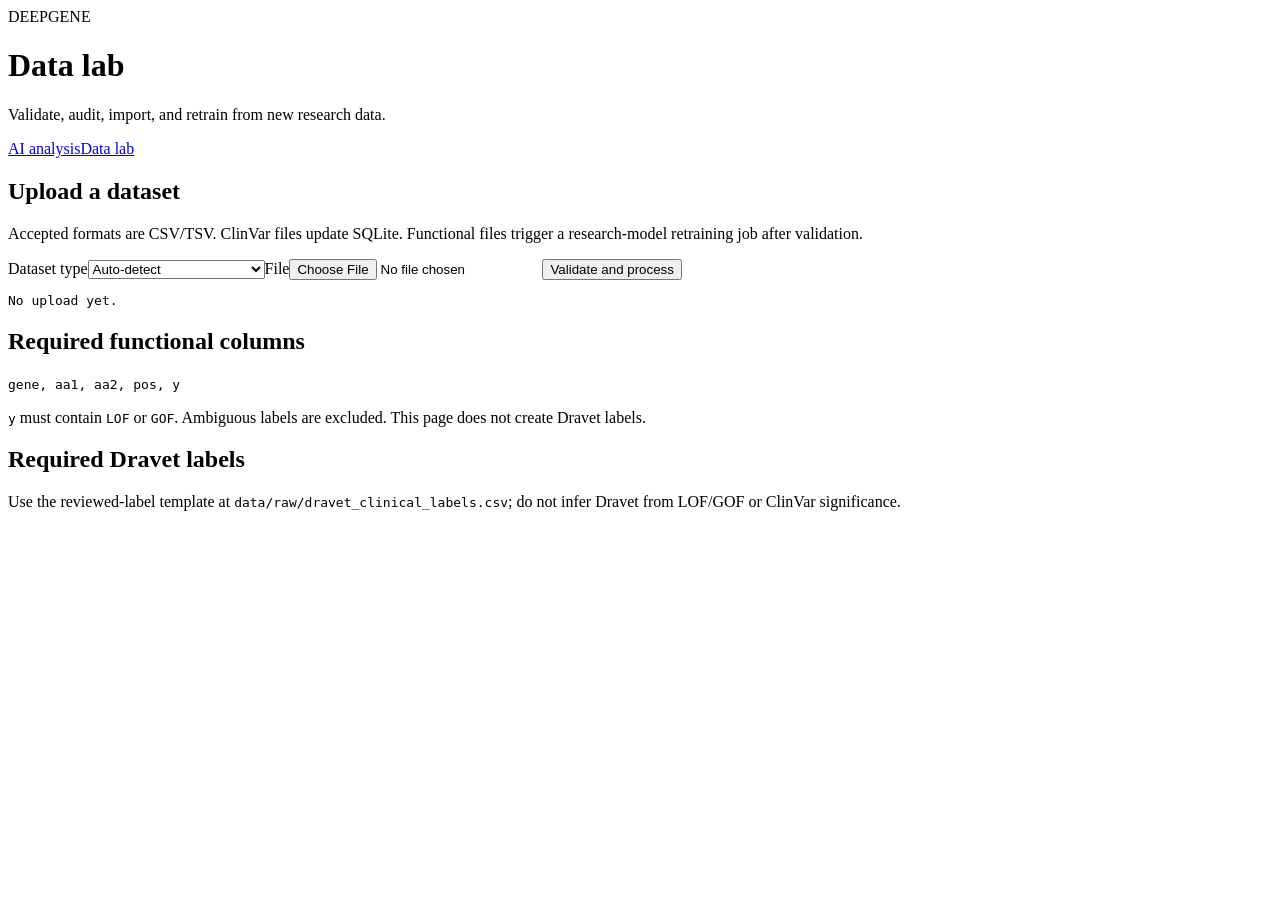
==== app/static/upload.html @ d3c5e2a1 "Add DeepGene Gen2 pipeline and local dashboard" ====
<!doctype html>
<html lang="en"><head><meta charset="utf-8"><meta name="viewport" content="width=device-width,initial-scale=1"><title>DeepGene Data Lab</title><link rel="stylesheet" href="/style.css"></head>
<body><header><div><span class="eyebrow">DEEPGENE</span><h1>Data lab</h1><p>Validate, audit, import, and retrain from new research data.</p></div><nav><a href="/">AI analysis</a><a class="active" href="/upload.html">Data lab</a></nav></header>
<main><section class="card"><h2>Upload a dataset</h2><p>Accepted formats are CSV/TSV. ClinVar files update SQLite. Functional files trigger a research-model retraining job after validation.</p><form id="uploadForm"><label>Dataset type<select id="kind"><option value="auto">Auto-detect</option><option value="clinvar">ClinVar TSV/CSV</option><option value="functional">Functional LOF/GOF CSV</option></select></label><label>File<input id="file" type="file" accept=".csv,.tsv,.txt" required></label><button>Validate and process</button></form><pre id="uploadResult" class="answer muted">No upload yet.</pre></section><section class="card"><h2>Required functional columns</h2><code>gene, aa1, aa2, pos, y</code><p><code>y</code> must contain <code>LOF</code> or <code>GOF</code>. Ambiguous labels are excluded. This page does not create Dravet labels.</p><h2>Required Dravet labels</h2><p>Use the reviewed-label template at <code>data/raw/dravet_clinical_labels.csv</code>; do not infer Dravet from LOF/GOF or ClinVar significance.</p></section></main><script src="/app.js"></script></body></html>
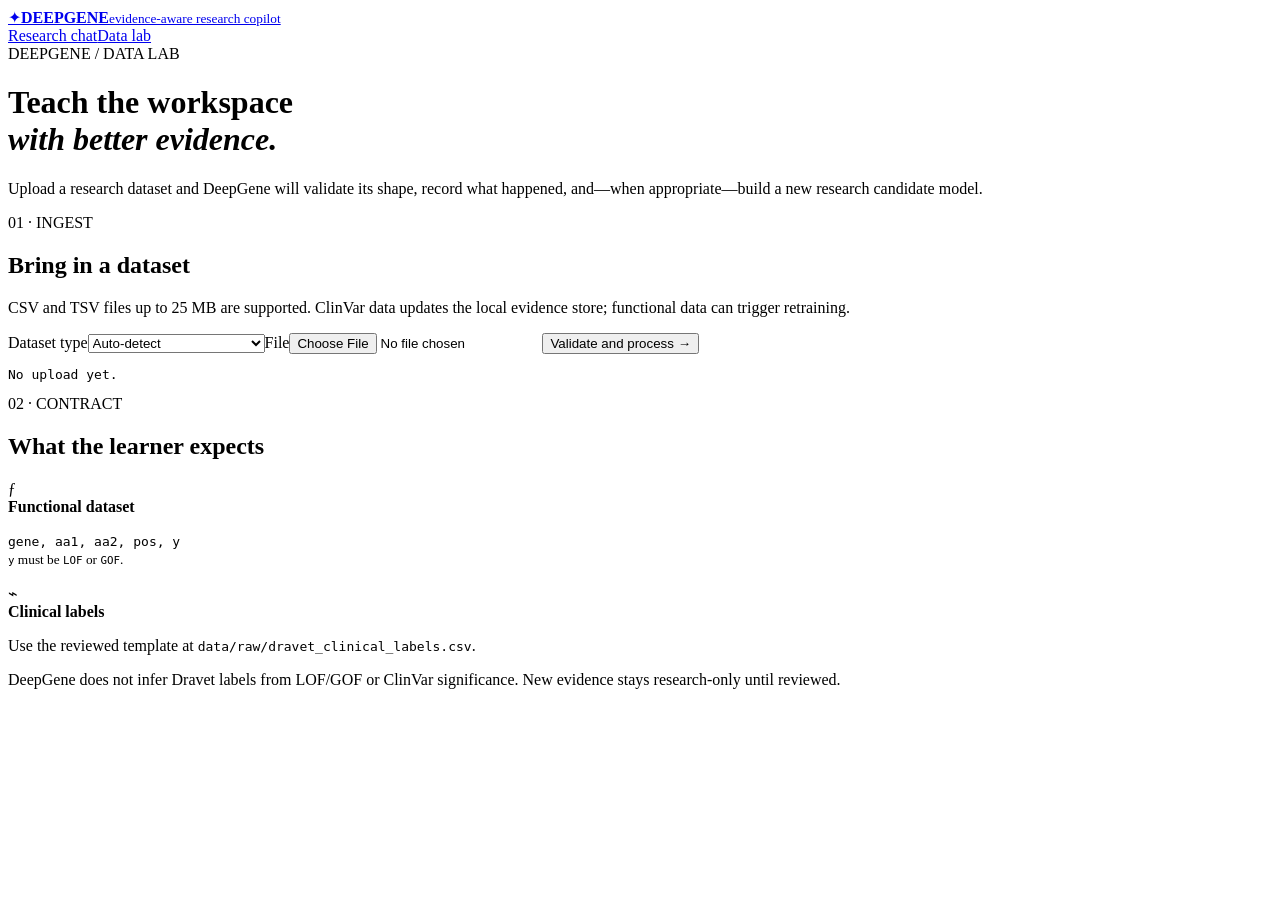
==== commit 48d1333b: "Add SCN1A labeled supplement and research candidate model" ====
--- a/app/static/upload.html
+++ b/app/static/upload.html
@@ -1,4 +1 @@
-<!doctype html>
-<html lang="en"><head><meta charset="utf-8"><meta name="viewport" content="width=device-width,initial-scale=1"><title>DeepGene Data Lab</title><link rel="stylesheet" href="/style.css"></head>
-<body><header><div><span class="eyebrow">DEEPGENE</span><h1>Data lab</h1><p>Validate, audit, import, and retrain from new research data.</p></div><nav><a href="/">AI analysis</a><a class="active" href="/upload.html">Data lab</a></nav></header>
-<main><section class="card"><h2>Upload a dataset</h2><p>Accepted formats are CSV/TSV. ClinVar files update SQLite. Functional files trigger a research-model retraining job after validation.</p><form id="uploadForm"><label>Dataset type<select id="kind"><option value="auto">Auto-detect</option><option value="clinvar">ClinVar TSV/CSV</option><option value="functional">Functional LOF/GOF CSV</option></select></label><label>File<input id="file" type="file" accept=".csv,.tsv,.txt" required></label><button>Validate and process</button></form><pre id="uploadResult" class="answer muted">No upload yet.</pre></section><section class="card"><h2>Required functional columns</h2><code>gene, aa1, aa2, pos, y</code><p><code>y</code> must contain <code>LOF</code> or <code>GOF</code>. Ambiguous labels are excluded. This page does not create Dravet labels.</p><h2>Required Dravet labels</h2><p>Use the reviewed-label template at <code>data/raw/dravet_clinical_labels.csv</code>; do not infer Dravet from LOF/GOF or ClinVar significance.</p></section></main><script src="/app.js"></script></body></html>
+<!doctype html><html lang="en"><head><meta charset="utf-8"><meta name="viewport" content="width=device-width,initial-scale=1"><title>DeepGene · Data lab</title><link rel="stylesheet" href="/style.css"></head><body><header class="topbar"><a class="brand" href="/"><span class="brand-mark">✦</span><span><strong>DEEPGENE</strong><small>evidence-aware research copilot</small></span></a><nav><a href="/">Research chat</a><a class="active" href="/upload.html">Data lab <span class="nav-dot"></span></a></nav></header><main class="data-shell"><div class="page-intro"><span class="eyebrow">DEEPGENE / DATA LAB</span><h1>Teach the workspace<br><em>with better evidence.</em></h1><p>Upload a research dataset and DeepGene will validate its shape, record what happened, and—when appropriate—build a new research candidate model.</p></div><section class="data-grid"><div class="card data-card"><div class="card-kicker">01 · INGEST</div><h2>Bring in a dataset</h2><p class="muted">CSV and TSV files up to 25 MB are supported. ClinVar data updates the local evidence store; functional data can trigger retraining.</p><form id="uploadForm"><label>Dataset type<select id="kind"><option value="auto">Auto-detect</option><option value="clinvar">ClinVar TSV/CSV</option><option value="functional">Functional LOF/GOF CSV</option></select></label><label>File<input id="file" type="file" accept=".csv,.tsv,.txt" required></label><button class="primary-button">Validate and process <span>→</span></button></form><pre id="uploadResult" class="result-box">No upload yet.</pre></div><div class="card data-card"><div class="card-kicker">02 · CONTRACT</div><h2>What the learner expects</h2><div class="contract"><div><span class="contract-icon">ƒ</span><div><b>Functional dataset</b><p><code>gene, aa1, aa2, pos, y</code><br><small><code>y</code> must be <code>LOF</code> or <code>GOF</code>.</small></p></div></div><div><span class="contract-icon">⌁</span><div><b>Clinical labels</b><p>Use the reviewed template at <code>data/raw/dravet_clinical_labels.csv</code>.</p></div></div></div><div class="warning-box">DeepGene does not infer Dravet labels from LOF/GOF or ClinVar significance. New evidence stays research-only until reviewed.</div></div></section></main><script src="/app.js"></script></body></html>
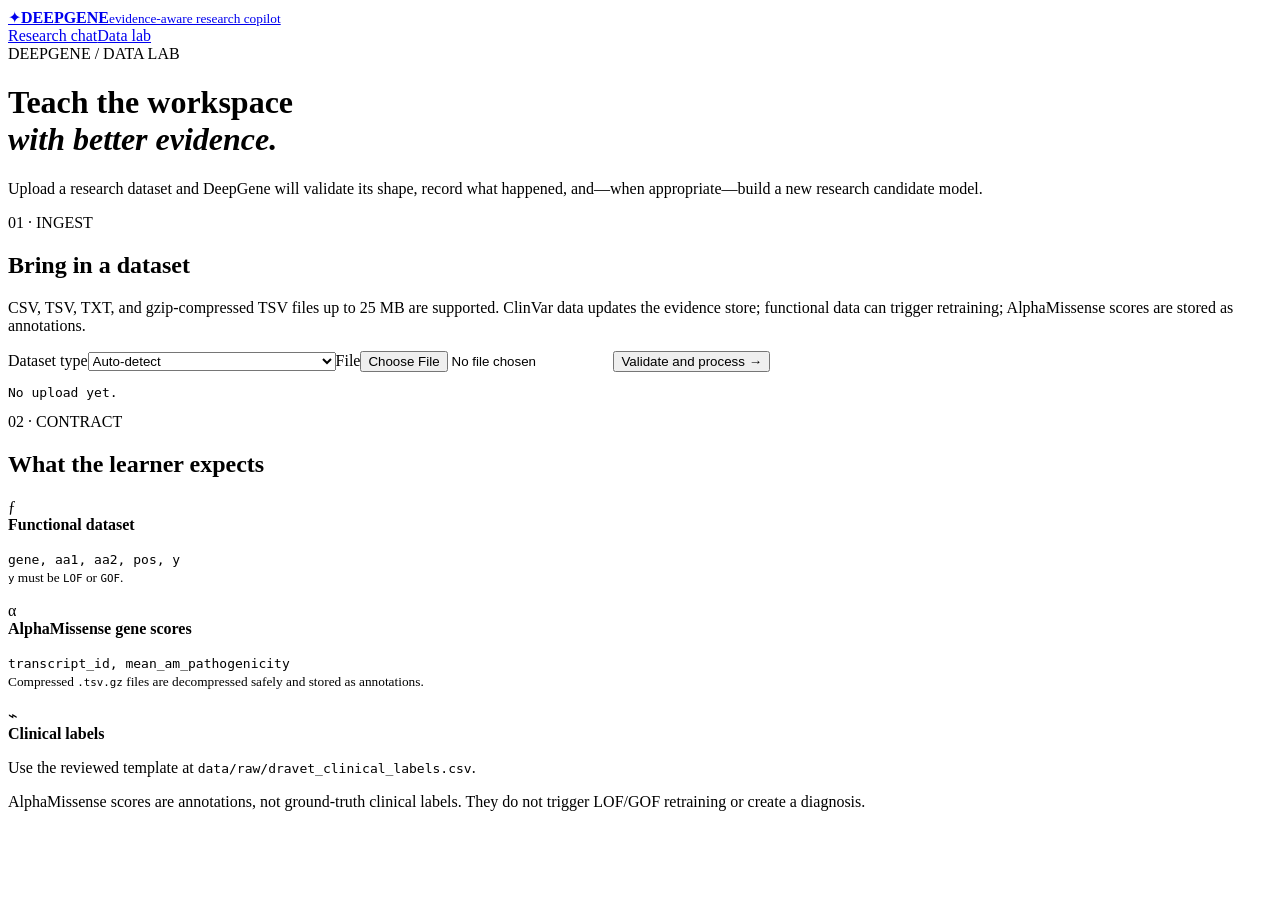
==== commit 9c4427f4: "Finalize DeepGene v1 documentation and AlphaMissense ingestion" ====
--- a/app/static/upload.html
+++ b/app/static/upload.html
@@ -1 +1 @@
-<!doctype html><html lang="en"><head><meta charset="utf-8"><meta name="viewport" content="width=device-width,initial-scale=1"><title>DeepGene · Data lab</title><link rel="stylesheet" href="/style.css"></head><body><header class="topbar"><a class="brand" href="/"><span class="brand-mark">✦</span><span><strong>DEEPGENE</strong><small>evidence-aware research copilot</small></span></a><nav><a href="/">Research chat</a><a class="active" href="/upload.html">Data lab <span class="nav-dot"></span></a></nav></header><main class="data-shell"><div class="page-intro"><span class="eyebrow">DEEPGENE / DATA LAB</span><h1>Teach the workspace<br><em>with better evidence.</em></h1><p>Upload a research dataset and DeepGene will validate its shape, record what happened, and—when appropriate—build a new research candidate model.</p></div><section class="data-grid"><div class="card data-card"><div class="card-kicker">01 · INGEST</div><h2>Bring in a dataset</h2><p class="muted">CSV and TSV files up to 25 MB are supported. ClinVar data updates the local evidence store; functional data can trigger retraining.</p><form id="uploadForm"><label>Dataset type<select id="kind"><option value="auto">Auto-detect</option><option value="clinvar">ClinVar TSV/CSV</option><option value="functional">Functional LOF/GOF CSV</option></select></label><label>File<input id="file" type="file" accept=".csv,.tsv,.txt" required></label><button class="primary-button">Validate and process <span>→</span></button></form><pre id="uploadResult" class="result-box">No upload yet.</pre></div><div class="card data-card"><div class="card-kicker">02 · CONTRACT</div><h2>What the learner expects</h2><div class="contract"><div><span class="contract-icon">ƒ</span><div><b>Functional dataset</b><p><code>gene, aa1, aa2, pos, y</code><br><small><code>y</code> must be <code>LOF</code> or <code>GOF</code>.</small></p></div></div><div><span class="contract-icon">⌁</span><div><b>Clinical labels</b><p>Use the reviewed template at <code>data/raw/dravet_clinical_labels.csv</code>.</p></div></div></div><div class="warning-box">DeepGene does not infer Dravet labels from LOF/GOF or ClinVar significance. New evidence stays research-only until reviewed.</div></div></section></main><script src="/app.js"></script></body></html>
+<!doctype html><html lang="en"><head><meta charset="utf-8"><meta name="viewport" content="width=device-width,initial-scale=1"><title>DeepGene · Data lab</title><link rel="stylesheet" href="/style.css"></head><body><header class="topbar"><a class="brand" href="/"><span class="brand-mark">✦</span><span><strong>DEEPGENE</strong><small>evidence-aware research copilot</small></span></a><nav><a href="/">Research chat</a><a class="active" href="/upload.html">Data lab <span class="nav-dot"></span></a></nav></header><main class="data-shell"><div class="page-intro"><span class="eyebrow">DEEPGENE / DATA LAB</span><h1>Teach the workspace<br><em>with better evidence.</em></h1><p>Upload a research dataset and DeepGene will validate its shape, record what happened, and—when appropriate—build a new research candidate model.</p></div><section class="data-grid"><div class="card data-card"><div class="card-kicker">01 · INGEST</div><h2>Bring in a dataset</h2><p class="muted">CSV, TSV, TXT, and gzip-compressed TSV files up to 25 MB are supported. ClinVar data updates the evidence store; functional data can trigger retraining; AlphaMissense scores are stored as annotations.</p><form id="uploadForm"><label>Dataset type<select id="kind"><option value="auto">Auto-detect</option><option value="clinvar">ClinVar TSV/CSV</option><option value="functional">Functional LOF/GOF CSV</option><option value="alphamissense">AlphaMissense gene/transcript scores</option></select></label><label>File<input id="file" type="file" accept=".csv,.tsv,.txt,.gz,application/gzip" required></label><button class="primary-button">Validate and process <span>→</span></button></form><pre id="uploadResult" class="result-box">No upload yet.</pre></div><div class="card data-card"><div class="card-kicker">02 · CONTRACT</div><h2>What the learner expects</h2><div class="contract"><div><span class="contract-icon">ƒ</span><div><b>Functional dataset</b><p><code>gene, aa1, aa2, pos, y</code><br><small><code>y</code> must be <code>LOF</code> or <code>GOF</code>.</small></p></div></div><div><span class="contract-icon">α</span><div><b>AlphaMissense gene scores</b><p><code>transcript_id, mean_am_pathogenicity</code><br><small>Compressed <code>.tsv.gz</code> files are decompressed safely and stored as annotations.</small></p></div></div><div><span class="contract-icon">⌁</span><div><b>Clinical labels</b><p>Use the reviewed template at <code>data/raw/dravet_clinical_labels.csv</code>.</p></div></div></div><div class="warning-box">AlphaMissense scores are annotations, not ground-truth clinical labels. They do not trigger LOF/GOF retraining or create a diagnosis.</div></div></section></main><script src="/app.js"></script></body></html>
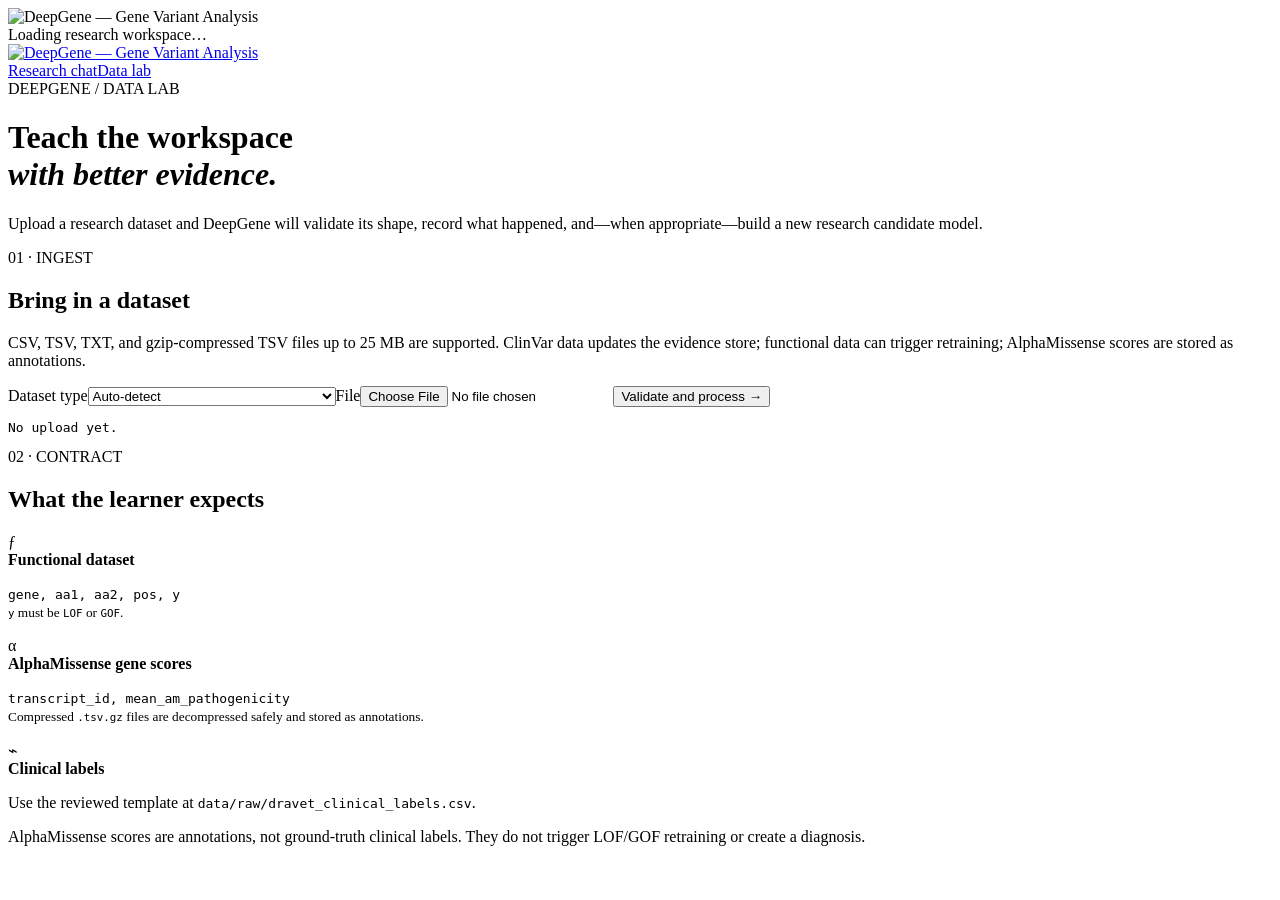
==== commit 65fb9948: "Add files via upload" ====
--- a/app/static/upload.html
+++ b/app/static/upload.html
@@ -1 +1,2 @@
-<!doctype html><html lang="en"><head><meta charset="utf-8"><meta name="viewport" content="width=device-width,initial-scale=1"><title>DeepGene · Data lab</title><link rel="stylesheet" href="/style.css"></head><body><header class="topbar"><a class="brand" href="/"><span class="brand-mark">✦</span><span><strong>DEEPGENE</strong><small>evidence-aware research copilot</small></span></a><nav><a href="/">Research chat</a><a class="active" href="/upload.html">Data lab <span class="nav-dot"></span></a></nav></header><main class="data-shell"><div class="page-intro"><span class="eyebrow">DEEPGENE / DATA LAB</span><h1>Teach the workspace<br><em>with better evidence.</em></h1><p>Upload a research dataset and DeepGene will validate its shape, record what happened, and—when appropriate—build a new research candidate model.</p></div><section class="data-grid"><div class="card data-card"><div class="card-kicker">01 · INGEST</div><h2>Bring in a dataset</h2><p class="muted">CSV, TSV, TXT, and gzip-compressed TSV files up to 25 MB are supported. ClinVar data updates the evidence store; functional data can trigger retraining; AlphaMissense scores are stored as annotations.</p><form id="uploadForm"><label>Dataset type<select id="kind"><option value="auto">Auto-detect</option><option value="clinvar">ClinVar TSV/CSV</option><option value="functional">Functional LOF/GOF CSV</option><option value="alphamissense">AlphaMissense gene/transcript scores</option></select></label><label>File<input id="file" type="file" accept=".csv,.tsv,.txt,.gz,application/gzip" required></label><button class="primary-button">Validate and process <span>→</span></button></form><pre id="uploadResult" class="result-box">No upload yet.</pre></div><div class="card data-card"><div class="card-kicker">02 · CONTRACT</div><h2>What the learner expects</h2><div class="contract"><div><span class="contract-icon">ƒ</span><div><b>Functional dataset</b><p><code>gene, aa1, aa2, pos, y</code><br><small><code>y</code> must be <code>LOF</code> or <code>GOF</code>.</small></p></div></div><div><span class="contract-icon">α</span><div><b>AlphaMissense gene scores</b><p><code>transcript_id, mean_am_pathogenicity</code><br><small>Compressed <code>.tsv.gz</code> files are decompressed safely and stored as annotations.</small></p></div></div><div><span class="contract-icon">⌁</span><div><b>Clinical labels</b><p>Use the reviewed template at <code>data/raw/dravet_clinical_labels.csv</code>.</p></div></div></div><div class="warning-box">AlphaMissense scores are annotations, not ground-truth clinical labels. They do not trigger LOF/GOF retraining or create a diagnosis.</div></div></section></main><script src="/app.js"></script></body></html>
+<!doctype html><html lang="en"><head><meta charset="utf-8"><meta name="viewport" content="width=device-width,initial-scale=1"><title>DeepGene · Data lab</title><link rel="stylesheet" href="/style.css"></head><body>
+<div id="splash" class="splash-screen" aria-label="Loading DeepGene"><div class="splash-card"><img src="/assets/deepgene-splash.png" alt="DeepGene — Gene Variant Analysis"><div class="splash-loading"><span></span><span></span><span></span></div><div class="splash-label">Loading research workspace…</div></div></div><header class="topbar"><a class="brand" href="/"><img class="brand-logo" src="/assets/deepgene-wordmark.png" alt="DeepGene — Gene Variant Analysis"></a><nav><a href="/">Research chat</a><a class="active" href="/upload.html">Data lab <span class="nav-dot"></span></a></nav></header><main class="data-shell"><div class="page-intro"><span class="eyebrow">DEEPGENE / DATA LAB</span><h1>Teach the workspace<br><em>with better evidence.</em></h1><p>Upload a research dataset and DeepGene will validate its shape, record what happened, and—when appropriate—build a new research candidate model.</p></div><section class="data-grid"><div class="card data-card"><div class="card-kicker">01 · INGEST</div><h2>Bring in a dataset</h2><p class="muted">CSV, TSV, TXT, and gzip-compressed TSV files up to 25 MB are supported. ClinVar data updates the evidence store; functional data can trigger retraining; AlphaMissense scores are stored as annotations.</p><form id="uploadForm"><label>Dataset type<select id="kind"><option value="auto">Auto-detect</option><option value="clinvar">ClinVar TSV/CSV</option><option value="functional">Functional LOF/GOF CSV</option><option value="alphamissense">AlphaMissense gene/transcript scores</option></select></label><label>File<input id="file" type="file" accept=".csv,.tsv,.txt,.gz,application/gzip" required></label><button class="primary-button">Validate and process <span>→</span></button></form><pre id="uploadResult" class="result-box">No upload yet.</pre></div><div class="card data-card"><div class="card-kicker">02 · CONTRACT</div><h2>What the learner expects</h2><div class="contract"><div><span class="contract-icon">ƒ</span><div><b>Functional dataset</b><p><code>gene, aa1, aa2, pos, y</code><br><small><code>y</code> must be <code>LOF</code> or <code>GOF</code>.</small></p></div></div><div><span class="contract-icon">α</span><div><b>AlphaMissense gene scores</b><p><code>transcript_id, mean_am_pathogenicity</code><br><small>Compressed <code>.tsv.gz</code> files are decompressed safely and stored as annotations.</small></p></div></div><div><span class="contract-icon">⌁</span><div><b>Clinical labels</b><p>Use the reviewed template at <code>data/raw/dravet_clinical_labels.csv</code>.</p></div></div></div><div class="warning-box">AlphaMissense scores are annotations, not ground-truth clinical labels. They do not trigger LOF/GOF retraining or create a diagnosis.</div></div></section></main><script src="/app.js"></script></body></html>
